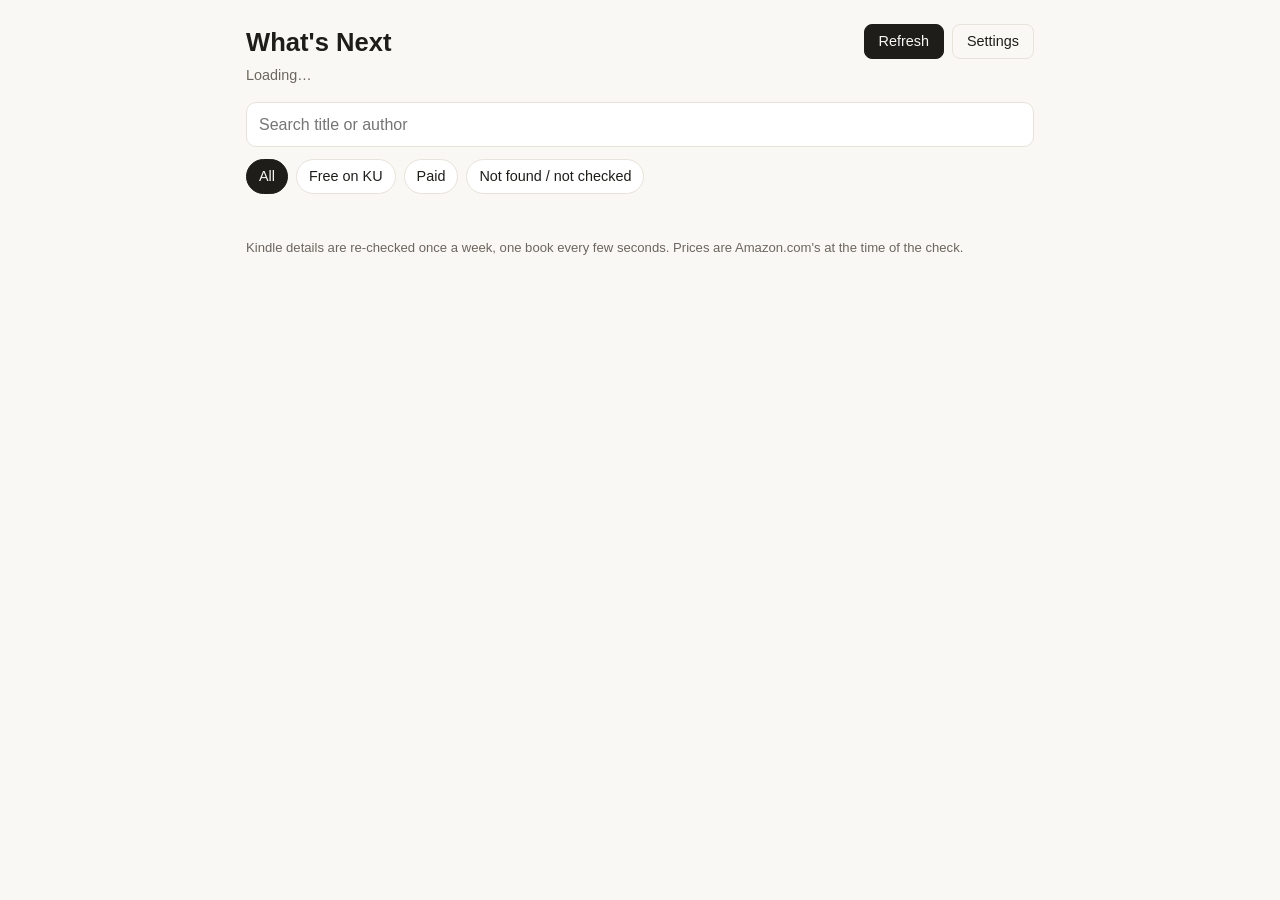
==== extension/dashboard.html @ c354b60c "Add Chrome extension that checks Kindle Unlimited and prices automatically The extension reads the G" ====
<!doctype html>
<html lang="en">
<head>
<meta charset="utf-8">
<meta name="viewport" content="width=device-width, initial-scale=1">
<title>What's Next</title>
<link rel="icon" href="icons/32.png">
<link rel="stylesheet" href="dashboard.css">
</head>
<body>
<main>
  <header>
    <div>
      <h1>What's Next</h1>
      <p class="sub" id="sub">Loading…</p>
    </div>
    <div class="actions">
      <button class="btn" id="refresh">Refresh</button>
      <button class="btn ghost" id="settingsBtn" aria-expanded="false">Settings</button>
    </div>
  </header>

  <form class="settings" id="settings" hidden>
    <label>Goodreads profile link or name
      <input id="profile" type="text" placeholder="goodreads.com/yourname" autocomplete="off">
    </label>
    <label>Shelf
      <input id="shelf" type="text" placeholder="to-read" autocomplete="off">
    </label>
    <button class="btn" type="submit">Save</button>
    <p class="muted small">Your Goodreads profile must be public. Books are read from Goodreads' shelf widget; Kindle details from Amazon.com's Kindle store, in this browser.</p>
  </form>

  <div class="status" id="status" hidden role="status"></div>

  <input class="search" id="q" type="search" placeholder="Search title or author" aria-label="Search books">
  <div class="filters" role="group" aria-label="Filter">
    <button data-f="all" aria-pressed="true">All</button>
    <button data-f="yes" aria-pressed="false">Free on KU</button>
    <button data-f="no" aria-pressed="false">Paid</button>
    <button data-f="other" aria-pressed="false">Not found / not checked</button>
  </div>
  <ul id="list"></ul>
  <footer class="muted small">
    Kindle details are re-checked once a week, one book every few seconds. Prices are Amazon.com's at the time of the check.
  </footer>
</main>
<script src="lib.js"></script>
<script src="dashboard.js"></script>
</body>
</html>
---- extension/dashboard.css ----
:root {
  --bg: #faf8f5; --card: #ffffff; --ink: #1f1d1a; --muted: #6b665e; --line: #e8e3da;
  --accent: #8a4b2a; --ku: #1d7a46; --ku-bg: #e3f3ea; --no: #9a3b3b; --no-bg: #f7e6e6;
  --unk-bg: #f1eee8; --warn-bg: #fbf0d9;
}
@media (prefers-color-scheme: dark) {
  :root {
    --bg: #151412; --card: #1f1d1a; --ink: #f1ede6; --muted: #a39d93; --line: #34312c;
    --accent: #e0a27e; --ku: #6fd49b; --ku-bg: #173526; --no: #f09a9a; --no-bg: #3a1f1f;
    --unk-bg: #2a2723; --warn-bg: #3a3020;
  }
}
* { box-sizing: border-box; }
[hidden] { display: none !important; }
body { margin: 0; background: var(--bg); color: var(--ink); font: 16px/1.45 -apple-system, BlinkMacSystemFont, "Segoe UI", Roboto, sans-serif; }
main { max-width: 820px; margin: 0 auto; padding: 24px 16px 64px; }
header { display: flex; flex-wrap: wrap; gap: 12px; align-items: flex-start; justify-content: space-between; margin-bottom: 16px; }
h1 { font-size: 1.6rem; margin: 0 0 4px; }
.sub { color: var(--muted); margin: 0; font-size: .9rem; }
.muted { color: var(--muted); }
.small { font-size: .82rem; }
.actions { display: flex; gap: 8px; }
.btn { border: 1px solid var(--ink); background: var(--ink); color: var(--bg); border-radius: 8px; padding: 6px 14px; font: inherit; font-size: .9rem; cursor: pointer; }
.btn.ghost { background: transparent; color: var(--ink); border-color: var(--line); }
.btn:disabled { opacity: .5; cursor: default; }
.settings { background: var(--card); border: 1px solid var(--line); border-radius: 12px; padding: 14px; margin-bottom: 14px; display: grid; gap: 10px; }
.settings label { display: grid; gap: 4px; font-size: .88rem; color: var(--muted); }
.settings input { font: inherit; color: var(--ink); background: var(--bg); border: 1px solid var(--line); border-radius: 8px; padding: 8px 10px; }
.settings .btn { justify-self: start; }
.settings p { margin: 0; }
.status { border-radius: 12px; padding: 10px 14px; margin-bottom: 14px; font-size: .9rem; background: var(--unk-bg); border: 1px solid var(--line); }
.status.warn { background: var(--warn-bg); }
.status a { color: var(--accent); }
.search { width: 100%; padding: 10px 12px; border-radius: 10px; border: 1px solid var(--line); background: var(--card); color: var(--ink); font: inherit; margin-bottom: 12px; }
.filters { display: flex; flex-wrap: wrap; gap: 8px; margin-bottom: 16px; }
.filters button { border: 1px solid var(--line); background: var(--card); color: var(--ink); padding: 6px 12px; border-radius: 999px; font: inherit; font-size: .9rem; cursor: pointer; }
.filters button[aria-pressed="true"] { background: var(--ink); color: var(--bg); border-color: var(--ink); }
ul { list-style: none; padding: 0; margin: 0; display: grid; gap: 10px; }
#list > li { display: grid; grid-template-columns: 64px minmax(0, 1fr); gap: 14px; align-items: start; background: var(--card); border: 1px solid var(--line); border-radius: 12px; padding: 14px; }
#list > li > div { min-width: 0; }
#list > li img, .nocover { width: 64px; height: 96px; object-fit: cover; border-radius: 4px; background: var(--unk-bg); }
.title { font-weight: 600; margin: 0; overflow-wrap: anywhere; }
.title a { color: inherit; text-decoration: none; }
.title a:hover { text-decoration: underline; }
.author { color: var(--muted); margin: 2px 0 12px; font-size: .9rem; }
.details { margin: 0 0 10px; display: grid; gap: 6px; }
.details > div { display: grid; grid-template-columns: minmax(0, 1fr); gap: 2px; }
.details dt { color: var(--muted); font-size: .72rem; font-weight: 600; letter-spacing: .04em; text-transform: uppercase; }
.details dd { margin: 0; font-size: .92rem; overflow-wrap: anywhere; }
.details dd.price-value { font-weight: 700; font-size: 1rem; }
@media (min-width: 560px) { .details > div { grid-template-columns: 10em minmax(0, 1fr); gap: 10px; align-items: center; } }
.badge { display: inline-block; max-width: 100%; font-size: .82rem; font-weight: 600; padding: 3px 10px; border-radius: 999px; background: var(--unk-bg); color: var(--muted); }
.badge.yes { background: var(--ku-bg); color: var(--ku); }
.badge.no { background: var(--no-bg); color: var(--no); }
.badge.checking { background: var(--warn-bg); color: var(--ink); }
.row { display: flex; flex-wrap: wrap; gap: 8px 14px; align-items: center; font-size: .86rem; }
.row a { color: var(--accent); font-weight: 600; text-decoration: none; }
.row a:hover { text-decoration: underline; }
.row button { border: none; background: none; padding: 0; color: var(--muted); font: inherit; cursor: pointer; text-decoration: underline; }
.empty { color: var(--muted); text-align: center; padding: 32px 0; display: block !important; }
footer { margin-top: 28px; }
@media (max-width: 340px) {
  #list > li { grid-template-columns: 48px minmax(0, 1fr); gap: 10px; padding: 12px; }
  #list > li img, .nocover { width: 48px; height: 72px; }
}
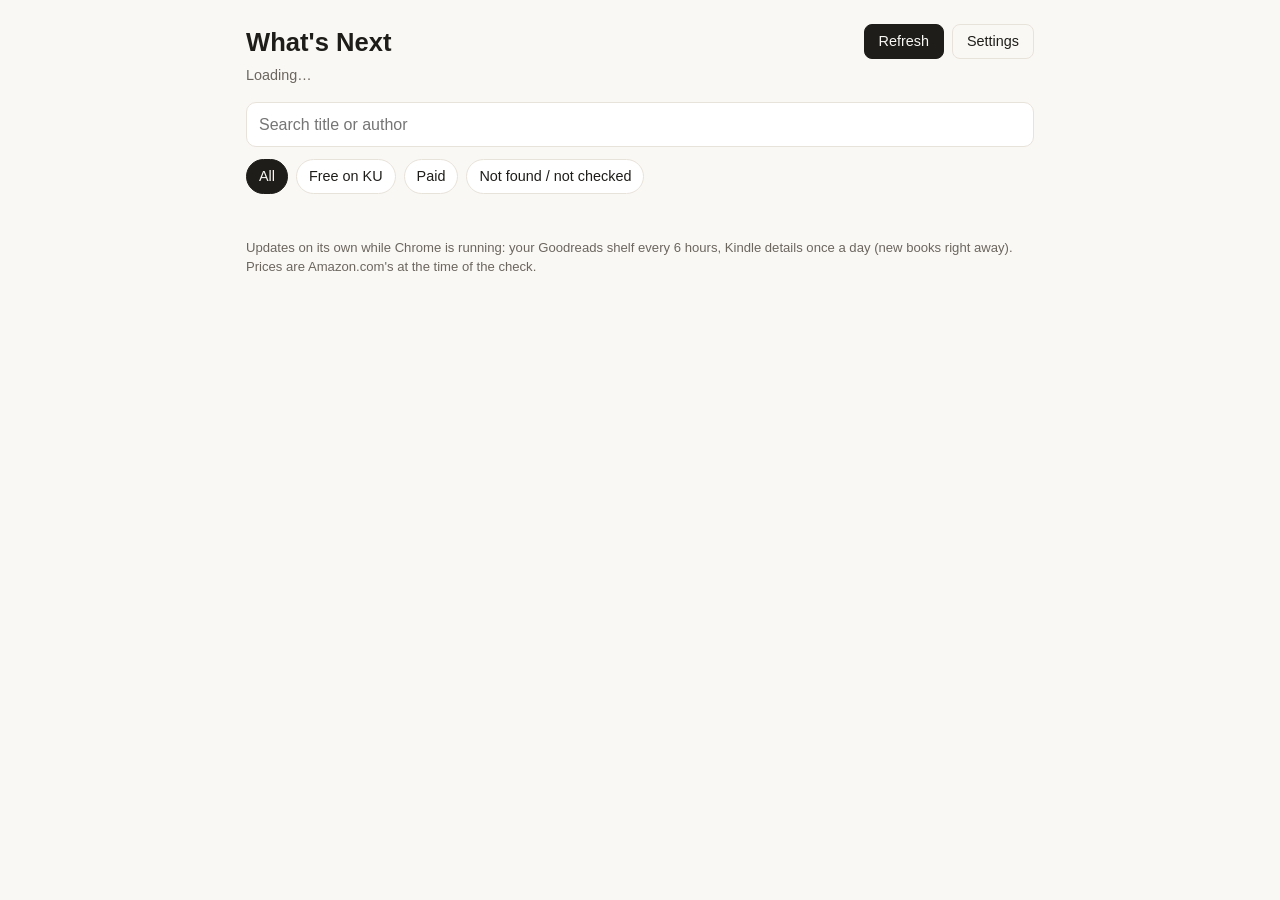
==== commit 02c785a3: "Extension: refresh in the background and check Amazon in parallel The background now re-reads the Go" ====
--- a/extension/dashboard.html
+++ b/extension/dashboard.html
@@ -42,7 +42,7 @@
   </div>
   <ul id="list"></ul>
   <footer class="muted small">
-    Kindle details are re-checked once a week, one book every few seconds. Prices are Amazon.com's at the time of the check.
+    Updates on its own while Chrome is running: your Goodreads shelf every 6 hours, Kindle details once a day (new books right away). Prices are Amazon.com's at the time of the check.
   </footer>
 </main>
 <script src="lib.js"></script>
--- a/extension/dashboard.css
+++ b/extension/dashboard.css
@@ -63,3 +63,4 @@
   #list > li { grid-template-columns: 48px minmax(0, 1fr); gap: 10px; padding: 12px; }
   #list > li img, .nocover { width: 48px; height: 72px; }
 }
+.new { display: inline-block; margin-right: 8px; padding: 1px 7px; border-radius: 6px; background: var(--accent); color: var(--bg); font-size: .72rem; font-weight: 700; vertical-align: 2px; }
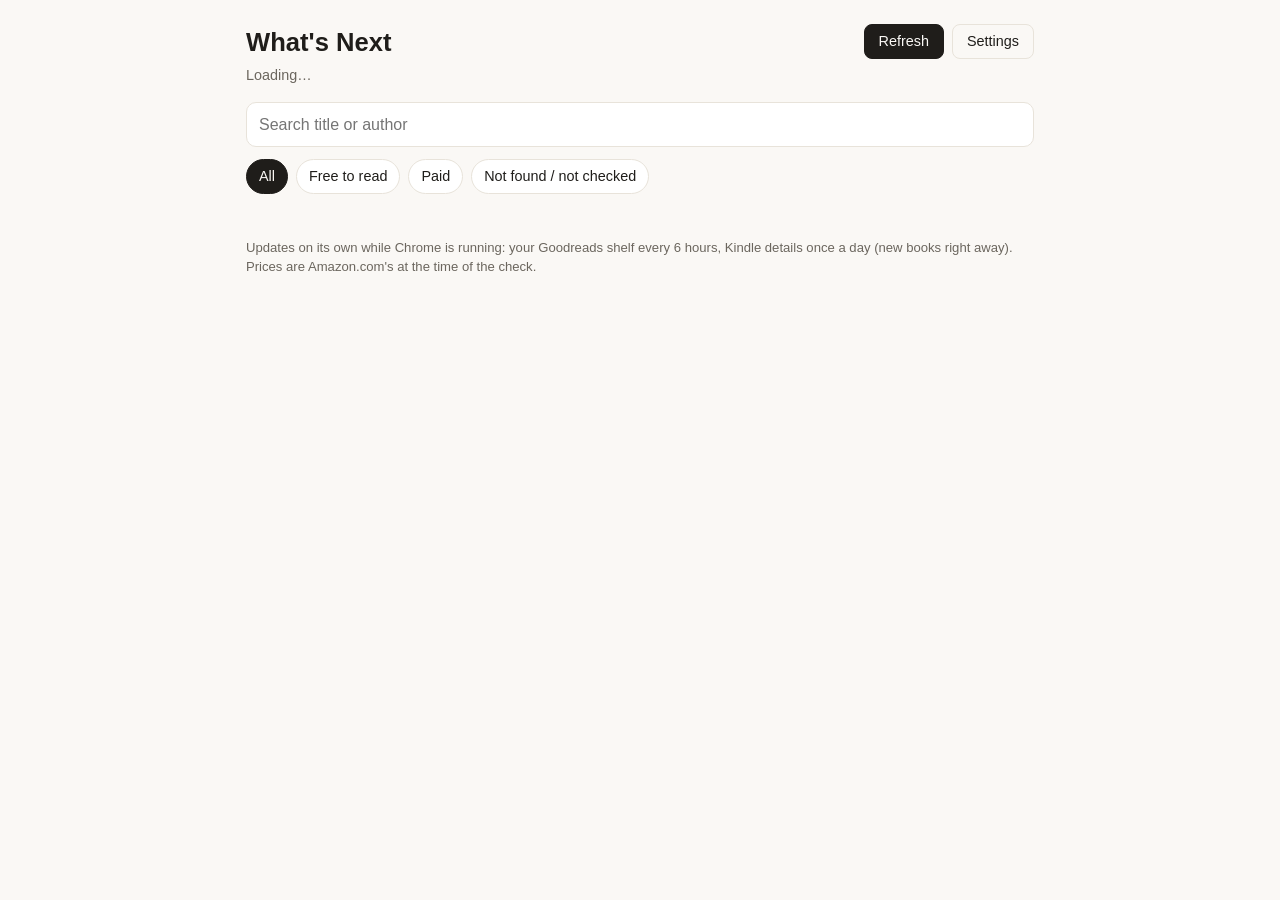
==== commit 9e9cf525: "Extension: recognise Amazon's kindle+ membership layout Amazon now shows membership books as "kindle" ====
--- a/extension/dashboard.html
+++ b/extension/dashboard.html
@@ -36,7 +36,7 @@
   <input class="search" id="q" type="search" placeholder="Search title or author" aria-label="Search books">
   <div class="filters" role="group" aria-label="Filter">
     <button data-f="all" aria-pressed="true">All</button>
-    <button data-f="yes" aria-pressed="false">Free on KU</button>
+    <button data-f="yes" aria-pressed="false">Free to read</button>
     <button data-f="no" aria-pressed="false">Paid</button>
     <button data-f="other" aria-pressed="false">Not found / not checked</button>
   </div>
--- a/extension/dashboard.css
+++ b/extension/dashboard.css
@@ -64,3 +64,7 @@
   #list > li img, .nocover { width: 48px; height: 72px; }
 }
 .new { display: inline-block; margin-right: 8px; padding: 1px 7px; border-radius: 6px; background: var(--accent); color: var(--bg); font-size: .72rem; font-weight: 700; vertical-align: 2px; }
+.why { margin-top: 8px; font-size: .8rem; color: var(--muted); }
+.why summary { cursor: pointer; }
+.why p { margin: 4px 0 0; }
+.why .evidence { font-family: ui-monospace, Menlo, monospace; font-size: .74rem; overflow-wrap: anywhere; }
